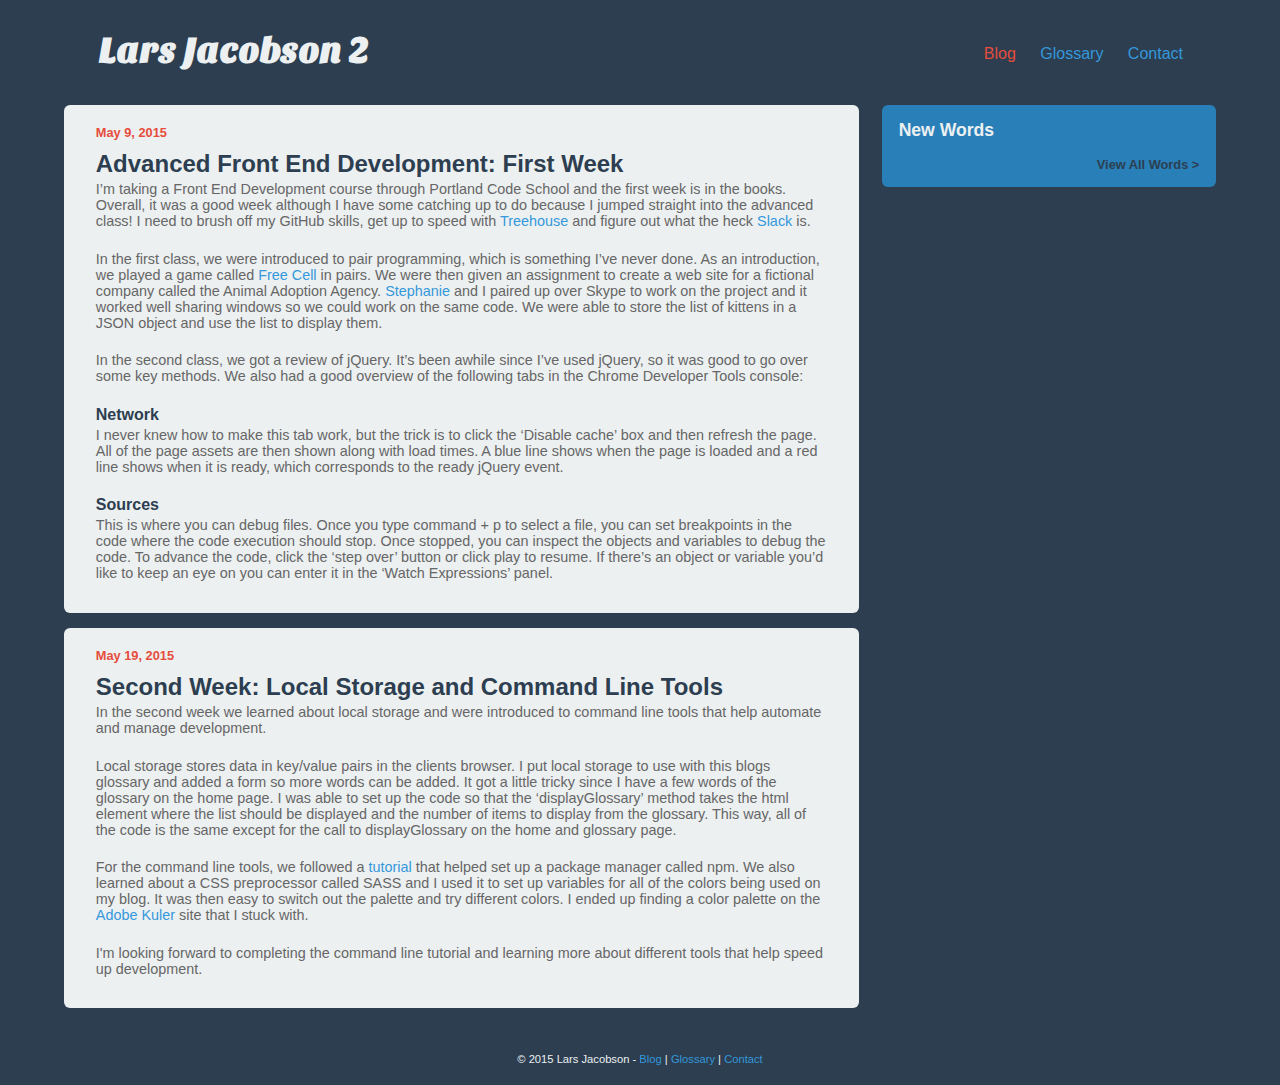
==== index.html @ bdba1811 "index back to 2" ====
<!DOCTYPE html>
<html>
<head>
  <meta charset="utf-8">
  <title>Lars Jacobson 2</title>
  <link href='http://fonts.googleapis.com/css?family=Sansita+One' rel='stylesheet' type='text/css'>
  <link rel="stylesheet" href="css/normalize.css">
  <link rel="stylesheet" type="text/css" href="css/style-sass.css">
  <script type="text/javascript" src="js/jquery-1.11.3.min.js"></script>
  <script type="text/javascript" src="js/glossary.js"></script>
  <script type="text/javascript" src="js/home.js"></script>
  <meta name="viewport" content="width=device-width, initial-scale=1.0">
</head>
<body>
<div class="container">
  <header>
    <h1><a href="index.html">Lars Jacobson 2</a></h1>
    <nav>
      <ul>
        <li><a href="index.html" class="selected">Blog</a></li>
        <li><a href="glossary.html">Glossary</a></li>
        <li><a href="contact.html">Contact</a></li>
      </ul>
    </nav>
  </header>
  
  <section>
    <article>
      <div class="date">May 9, 2015</div>
      <h2>Advanced Front End Development: First Week</h2>
      <p>I’m taking a Front End Development course through Portland Code School and the first week is in the books. Overall, it was a good week although I have some catching up to do because I jumped straight into the advanced class! I need to brush off my GitHub skills, get up to speed with <a href="https://teamtreehouse.com/" target="blank">Treehouse</a> and figure out what the heck <a href="https://slack.com/" target="blank">Slack</a> is.</p>
      <p>In the first class, we were introduced to pair programming, which is something I’ve never done. As an introduction, we played a game called <a href="http://www.123freecell.com/" target="blank">Free Cell</a>  in pairs. We were then given an assignment to create a web site for a fictional company called the Animal Adoption Agency. <a href="http://stephanieargy.github.io/journal/" target="blank">Stephanie</a> and I paired up over Skype to work on the project and it worked well sharing windows so we could work on the same code. We were able to store the list of kittens in a JSON object and use the list to display them.</p>
      <p>In the second class, we got a review of jQuery. It’s been awhile since I’ve used jQuery, so it was good to go over some key methods. We also had a good overview of the following tabs in the Chrome Developer Tools console:</p>
      <h3>Network</h3>
      <p>I never knew how to make this tab work, but the trick is to click the ‘Disable cache’ box and then refresh the page. All of the page assets are then shown along with load times. A blue line shows when the page is loaded and a red line shows when it is ready, which corresponds to the ready jQuery event.</p>
      <h3>Sources</h3>
      <p>This is where you can debug files. Once you type command + p to select a file, you can set breakpoints in the code where the code execution should stop. Once stopped, you can inspect the objects and variables to debug the code. To advance the code, click the ‘step over’ button or click play to resume. If there’s an object or variable you’d like to keep an eye on you can enter it in the ‘Watch Expressions’ panel.</p>
    </article>
    <article>
      <div class="date">May 19, 2015</div>
      <h2>Second Week: Local Storage and Command Line Tools</h2>
      <p>In the second week we learned about local storage and were introduced to command line tools that help automate and manage development.</p>
      <p>Local storage stores data in key/value pairs in the clients browser. I put local storage to use with this blogs glossary and added a form so more words can be added. It got a little tricky since I have a few words of the glossary on the home page. I was able to set up the code so that the ‘displayGlossary’ method takes the html element where the list should be displayed and the number of items to display from the glossary. This way, all of the code is the same except for the call to displayGlossary on the home and glossary page.</p>
      <p>For the command line tools, we followed a <a href="http://webdesign.tutsplus.com/articles/the-command-line-for-web-design-introduction--cms-23493" target="blank">tutorial</a> that helped set up a package manager called npm. We also learned about a CSS preprocessor called SASS and I used it to set up variables for all of the colors being used on my blog. It was then easy to switch out the palette and try different colors. I ended up finding a color palette on the <a href="https://color.adobe.com" target="blank">Adobe Kuler</a> site that I stuck with. </p>
      <p>I'm looking forward to completing the command line tutorial and learning more about different tools that help speed up development. </p>
    </article>
  </section>

  <aside>
    <h4>New Words</h4>
    <dl id="glossaryList"></dl>
    <a href="glossary.html" id="view-glossary">View All Words ></a>
  </aside>
  

  <footer>
  &copy; 2015 Lars Jacobson  -  <a href="index.html">Blog</a> | <a href="glossary.html">Glossary</a> | <a href="contact.html">Contact</a>
  </footer>
</div>
</body>
</html>
---- css/style-sass.css ----
.reset, h2, header nav, header nav ul, aside h4, #glossary, aside dt, aside dd {
  padding: 0;
  margin: 0; }

/****************************************************
GENERAL
****************************************************/
.container {
  max-width: 1200px;
  margin: 0 auto;
  padding: 0 5%; }

body {
  background-color: #2C3E50; }

a {
  text-decoration: none;
  color: #3498DB; }

h2 {
  color: #2C3E50; }

p {
  color: #666;
  margin: 0 0 1.5em;
  padding: 0; }

section {
  float: left;
  width: 100%; }

/****************************************************
HEADER
****************************************************/
header {
  margin-bottom: 20px; }

header h1 a {
  color: #ECF0F1; }

h1 {
  text-align: center;
  width: 100%;
  font-family: 'Sansita One', cursive;
  font-size: 2.2em; }

body {
  font-size: 1em; }

/****************************************************
NAV
****************************************************/
header nav {
  border-radius: 6px;
  width: 100%;
  background-color: #2C3E50; }

header nav ul {
  list-style: none;
  text-align: center; }

header nav li {
  display: inline-block;
  padding: 5px;
  margin: 0; }

header nav li .selected {
  color: #E74C3C; }

header nav li a {
  color: #3498DB; }

/****************************************************
ARTICLE
****************************************************/
article {
  background-color: #ECF0F1;
  border-radius: 6px;
  margin-bottom: 15px;
  padding: 20px 4% 10px; }

article .date {
  color: #E74C3C;
  font-size: 0.8em;
  font-weight: bold; }

article h2 {
  color: #2C3E50;
  margin: 10px 0 3px;
  padding: 0; }

article h3 {
  color: #2C3E50;
  font-size: 1em;
  margin: 0 0 3px;
  padding: 0; }

article p {
  font-size: 0.9em; }

/****************************************************
ASIDE
****************************************************/
aside {
  float: left;
  width: 100%;
  padding: 0;
  margin: 0px 0 0;
  border-radius: 6px;
  background-color: #2980B9; }

aside h4 {
  color: #ECF0F1;
  font-size: 1.1em;
  margin: 15px 5%; }

aside h4 a {
  color: #2C3E50; }

/****************************************************
PAGE: BLOG
****************************************************/
aside dt {
  font-size: 0.9em;
  color: #ECF0F1;
  font-weight: bold; }

aside dd {
  font-size: 0.8em;
  margin-top: 0.3em;
  margin-bottom: 1em;
  color: #ECF0F1; }

aside dt a {
  color: #2C3E50; }

#view-glossary {
  width: 100%;
  text-align: right;
  display: block;
  color: #2C3E50;
  margin: 0 -5% 15px;
  font-weight: bold;
  font-size: 0.8em; }

aside .glossary-word {
  padding: 15px 5%; }

aside .glossary-word:nth-child(2n + 1) {
  background-color: #3498DB; }

/****************************************************
PAGE: GLOSSARY
****************************************************/
#glossary-form {
  background-color: #2980B9;
  border-radius: 6px;
  margin: 0;
  padding: 0;
  margin-bottom: 5px; }

#glossary-form form {
  width: 90%;
  padding: 15px 5%;
  margin: 0; }

#glossary-form form label {
  display: block;
  text-align: left;
  font-size: 0.8em;
  padding-bottom: 0.4em;
  width: 100%; }

#glossary-form form input, #glossary-form form textarea {
  width: 100%;
  margin-bottom: 0.8em; }

#reset-button {
  display: block;
  float: left;
  clear: both; }

#add-word-button {
  display: block;
  float: right; }

#glossary-list article {
  clear: both;
  padding-top: 20px; }

button {
  border-radius: 4px;
  background-color: #666;
  color: #fff;
  border: none;
  padding: 0.8em;
  font-size: 0.7em; }

#reset-button {
  background-color: #999; }

#add-word-button {
  background-color: #2C3E50;
  margin-bottom: 15px; }

article #wordList {
  padding: 10px 5%; }

article #wordList dt {
  padding: 0;
  margin: 0 0 5px;
  font-size: 1em;
  font-weight: bold;
  color: #2C3E50; }

article #wordList dd {
  padding: 0;
  margin: 0;
  font-size: 0.9em;
  margin-bottom: 1em; }

/****************************************************
FOOTER
****************************************************/
footer {
  clear: both;
  text-align: center;
  font-size: 0.7em;
  padding: 20px 0 20px;
  color: #ECF0F1; }

footer a {
  color: #3498DB; }

/****************************************************
RESPONSIVE
****************************************************/
@media screen and (min-width: 660px) {
  header nav li {
    display: inline-block;
    padding: 5px 10px;
    margin: 0; }
  section {
    float: left;
    width: 69%; }
  aside {
    float: right;
    width: 29%; }
  footer {
    padding-top: 30px; }
  /****************************************************
  PAGE: GLOSSARY
  ****************************************************/
  #glossary-list {
    width: 100%; }
  #glossary-form {
    float: left;
    width: 28%; }
  #glossary-form form {
    padding-top: 15px; }
  #glossary-list {
    clear: none;
    float: right;
    width: 69%;
    padding: 0;
    margin-left: 3%; }
  #add-word-button {
    clear: both;
    display: block;
    float: left;
    margin-top: 10px; }
  header {
    border-radius: 4px;
    width: 100%;
    height: 70px;
    margin-top: 15px; }
  header h1 {
    float: left;
    width: 40%;
    margin: 15px 3%;
    padding: 0;
    text-align: left; }
  header nav {
    float: right;
    width: 40%;
    background-color: inherit;
    margin: 25px 0;
    padding: 0; }
  header nav ul {
    text-align: right;
    margin-right: 5%; }
  header h1 a {
    color: #ECF0F1; } }
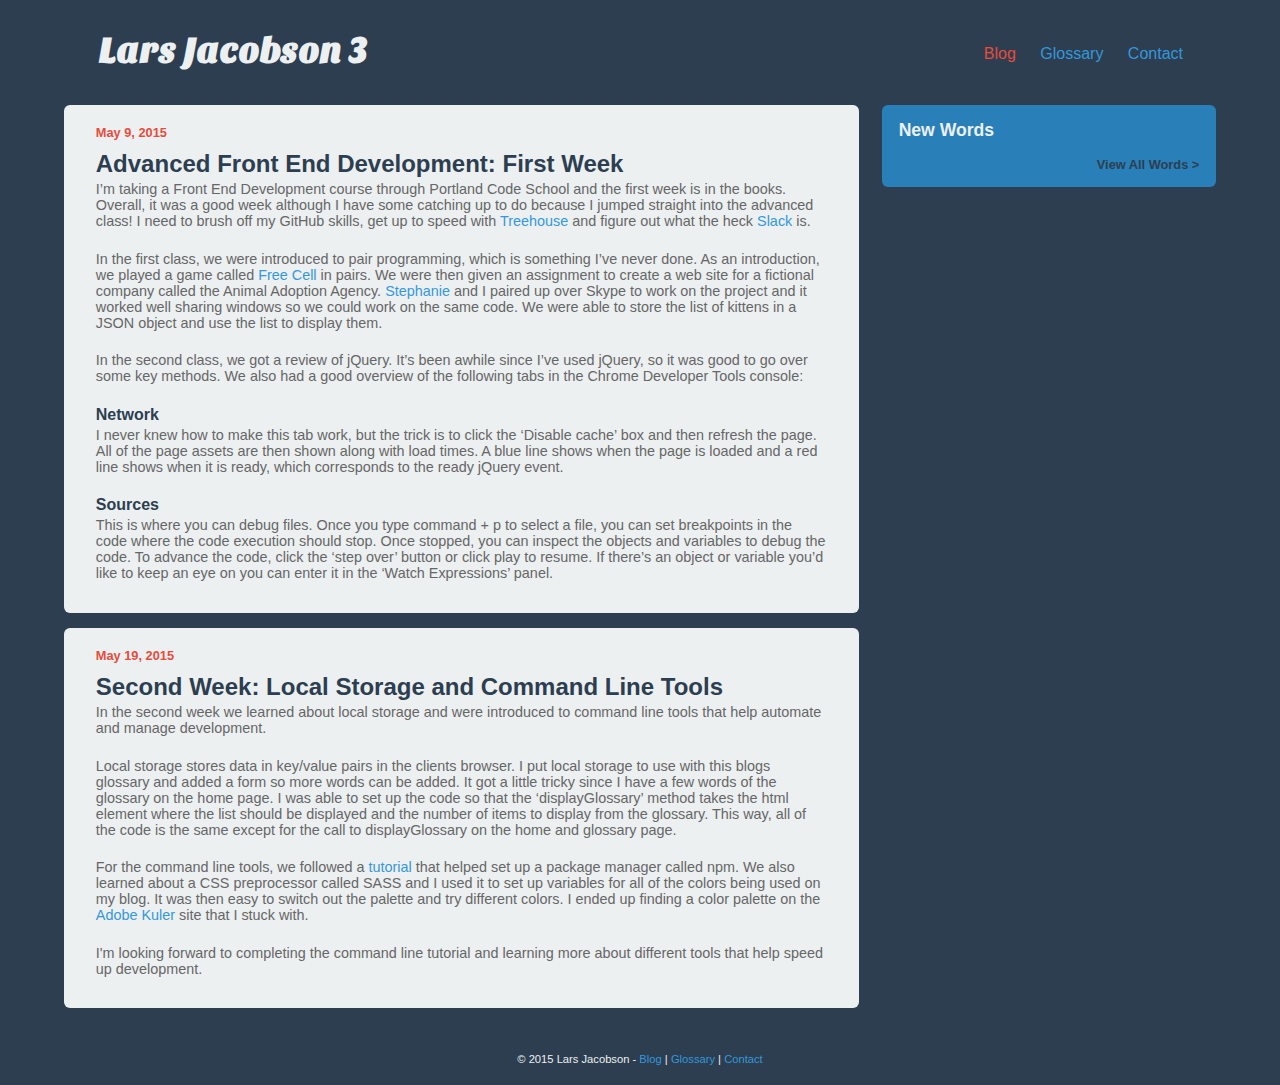
==== commit 6daae56f: "test 3" ====
--- a/index.html
+++ b/index.html
@@ -14,7 +14,7 @@
 <body>
 <div class="container">
   <header>
-    <h1><a href="index.html">Lars Jacobson 2</a></h1>
+    <h1><a href="index.html">Lars Jacobson 3</a></h1>
     <nav>
       <ul>
         <li><a href="index.html" class="selected">Blog</a></li>
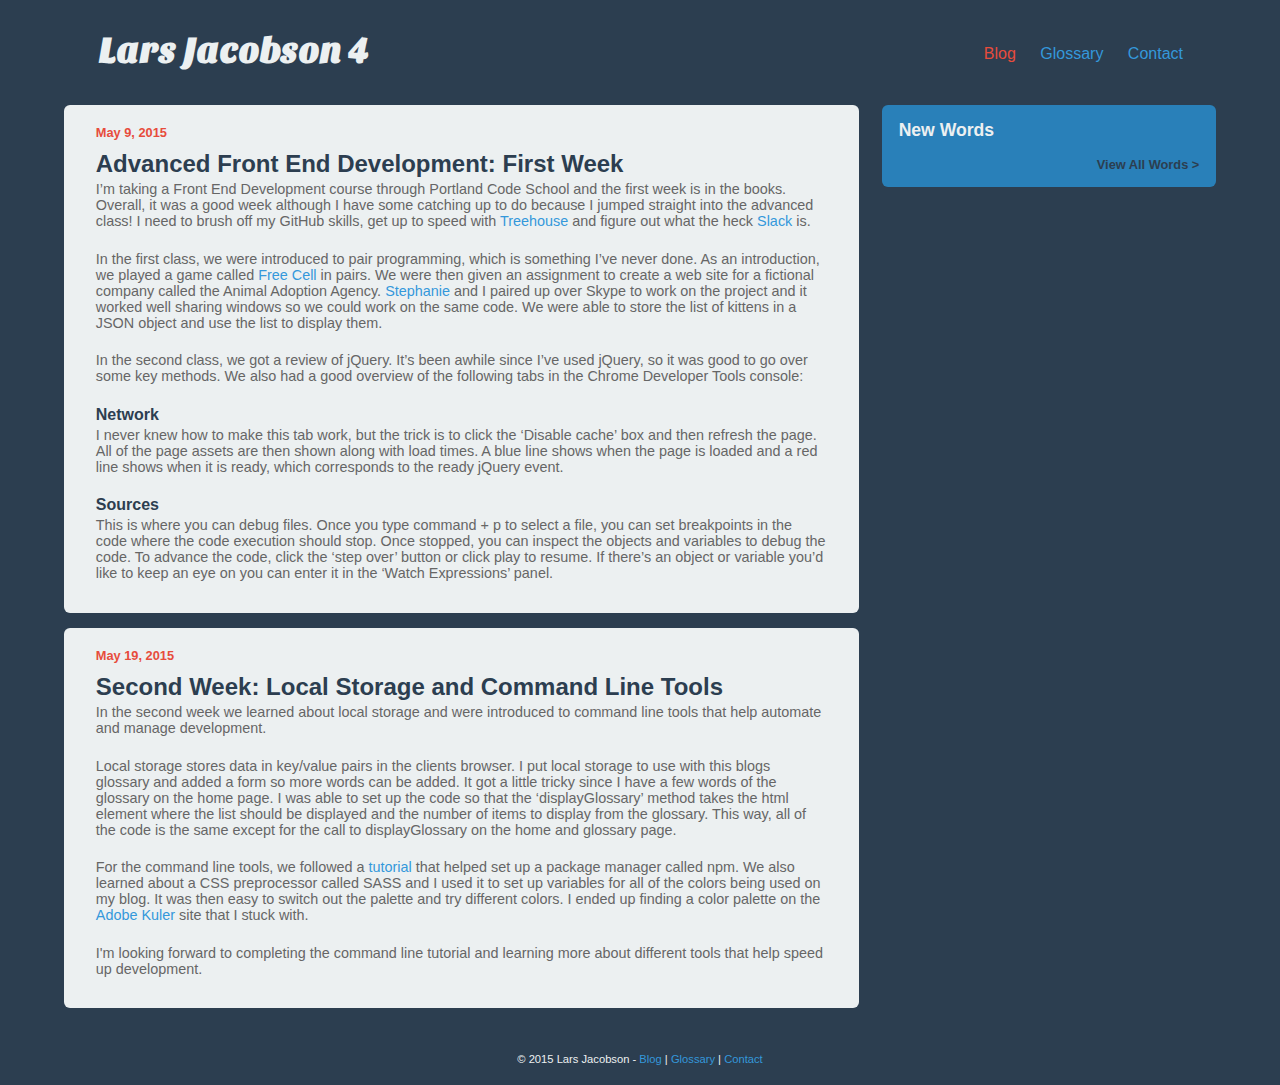
==== commit e814a65f: "test 4" ====
--- a/index.html
+++ b/index.html
@@ -14,7 +14,7 @@
 <body>
 <div class="container">
   <header>
-    <h1><a href="index.html">Lars Jacobson 3</a></h1>
+    <h1><a href="index.html">Lars Jacobson 4</a></h1>
     <nav>
       <ul>
         <li><a href="index.html" class="selected">Blog</a></li>
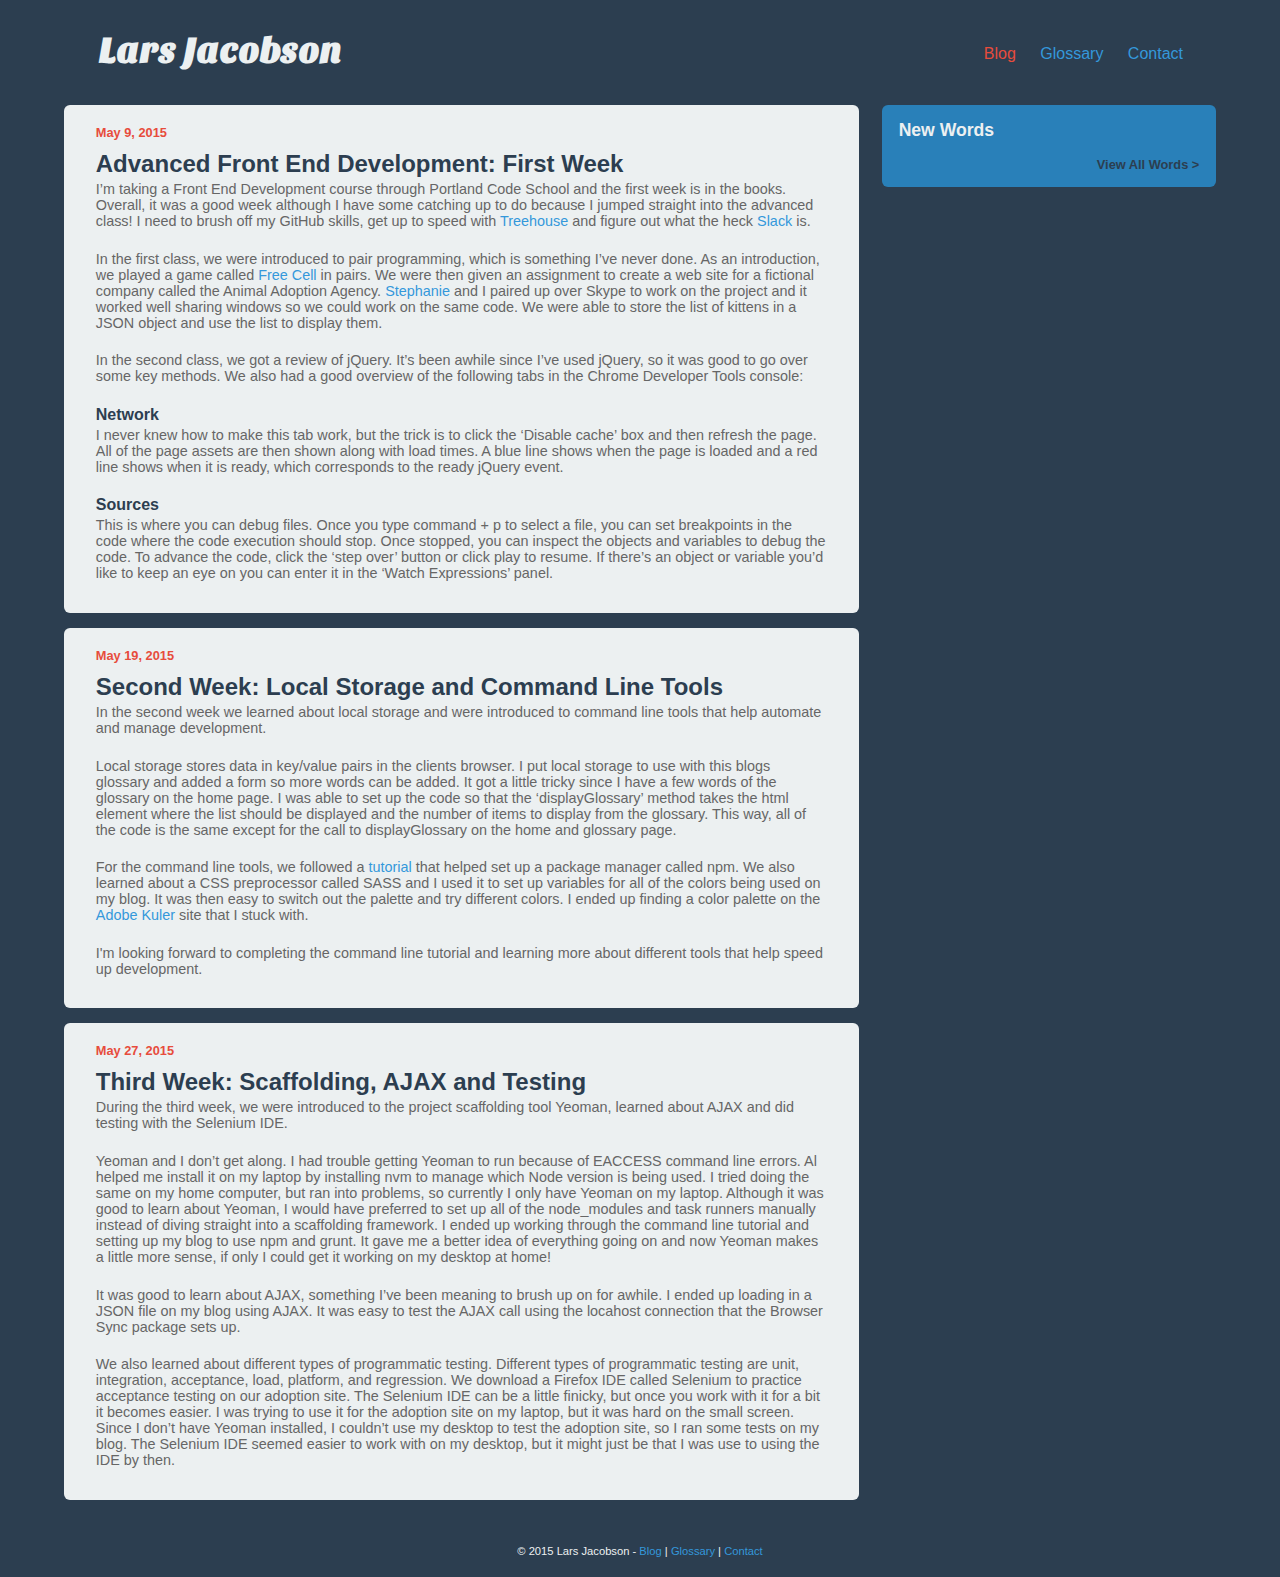
==== commit 24786035: "add 3rd week blog entry" ====
--- a/index.html
+++ b/index.html
@@ -2,7 +2,7 @@
 <html>
 <head>
   <meta charset="utf-8">
-  <title>Lars Jacobson 2</title>
+  <title>Lars Jacobson</title>
   <link href='http://fonts.googleapis.com/css?family=Sansita+One' rel='stylesheet' type='text/css'>
   <link rel="stylesheet" href="css/normalize.css">
   <link rel="stylesheet" type="text/css" href="css/style-sass.css">
@@ -14,7 +14,7 @@
 <body>
 <div class="container">
   <header>
-    <h1><a href="index.html">Lars Jacobson 4</a></h1>
+    <h1><a href="index.html">Lars Jacobson</a></h1>
     <nav>
       <ul>
         <li><a href="index.html" class="selected">Blog</a></li>
@@ -44,6 +44,14 @@
       <p>For the command line tools, we followed a <a href="http://webdesign.tutsplus.com/articles/the-command-line-for-web-design-introduction--cms-23493" target="blank">tutorial</a> that helped set up a package manager called npm. We also learned about a CSS preprocessor called SASS and I used it to set up variables for all of the colors being used on my blog. It was then easy to switch out the palette and try different colors. I ended up finding a color palette on the <a href="https://color.adobe.com" target="blank">Adobe Kuler</a> site that I stuck with. </p>
       <p>I'm looking forward to completing the command line tutorial and learning more about different tools that help speed up development. </p>
     </article>
+    <article>
+      <div class="date">May 27, 2015</div>
+      <h2>Third Week: Scaffolding, AJAX and Testing</h2>
+      <p>During the third week, we were introduced to the project scaffolding tool Yeoman, learned about AJAX and did testing with the Selenium IDE.</p>
+      <p>Yeoman and I don’t get along. I had trouble getting Yeoman to run because of EACCESS command line errors. Al helped me install it on my laptop by installing nvm to manage which Node version is being used. I tried doing the same on my home computer, but ran into problems, so currently I only have Yeoman on my laptop. Although it was good to learn about Yeoman, I would have preferred to set up all of the node_modules and task runners manually instead of diving straight into a scaffolding framework. I ended up working through the command line tutorial and setting up my blog to use npm and grunt. It gave me a better idea of everything going on and now Yeoman makes a little more sense, if only I could get it working on my desktop at home!</p>
+      <p>It was good to learn about AJAX, something I’ve been meaning to brush up on for awhile. I ended up loading in a JSON file on my blog using AJAX. It was easy to test the AJAX call using the locahost connection that the Browser Sync package sets up.</p>
+      <p>We also learned about different types of programmatic testing. Different types of programmatic testing are unit, integration, acceptance, load, platform, and regression. We download a Firefox IDE called Selenium to practice acceptance testing on our adoption site. The Selenium IDE can be a little finicky, but once you work with it for a bit it becomes easier. I was trying to use it for the adoption site on my laptop, but it was hard on the small screen. Since I don’t have Yeoman installed, I couldn’t use my desktop to test the adoption site, so I ran some tests on my blog. The Selenium IDE seemed easier to work with on my desktop, but it might just be that I was use to using the IDE by then.  </p>
+    </article>
   </section>
 
   <aside>
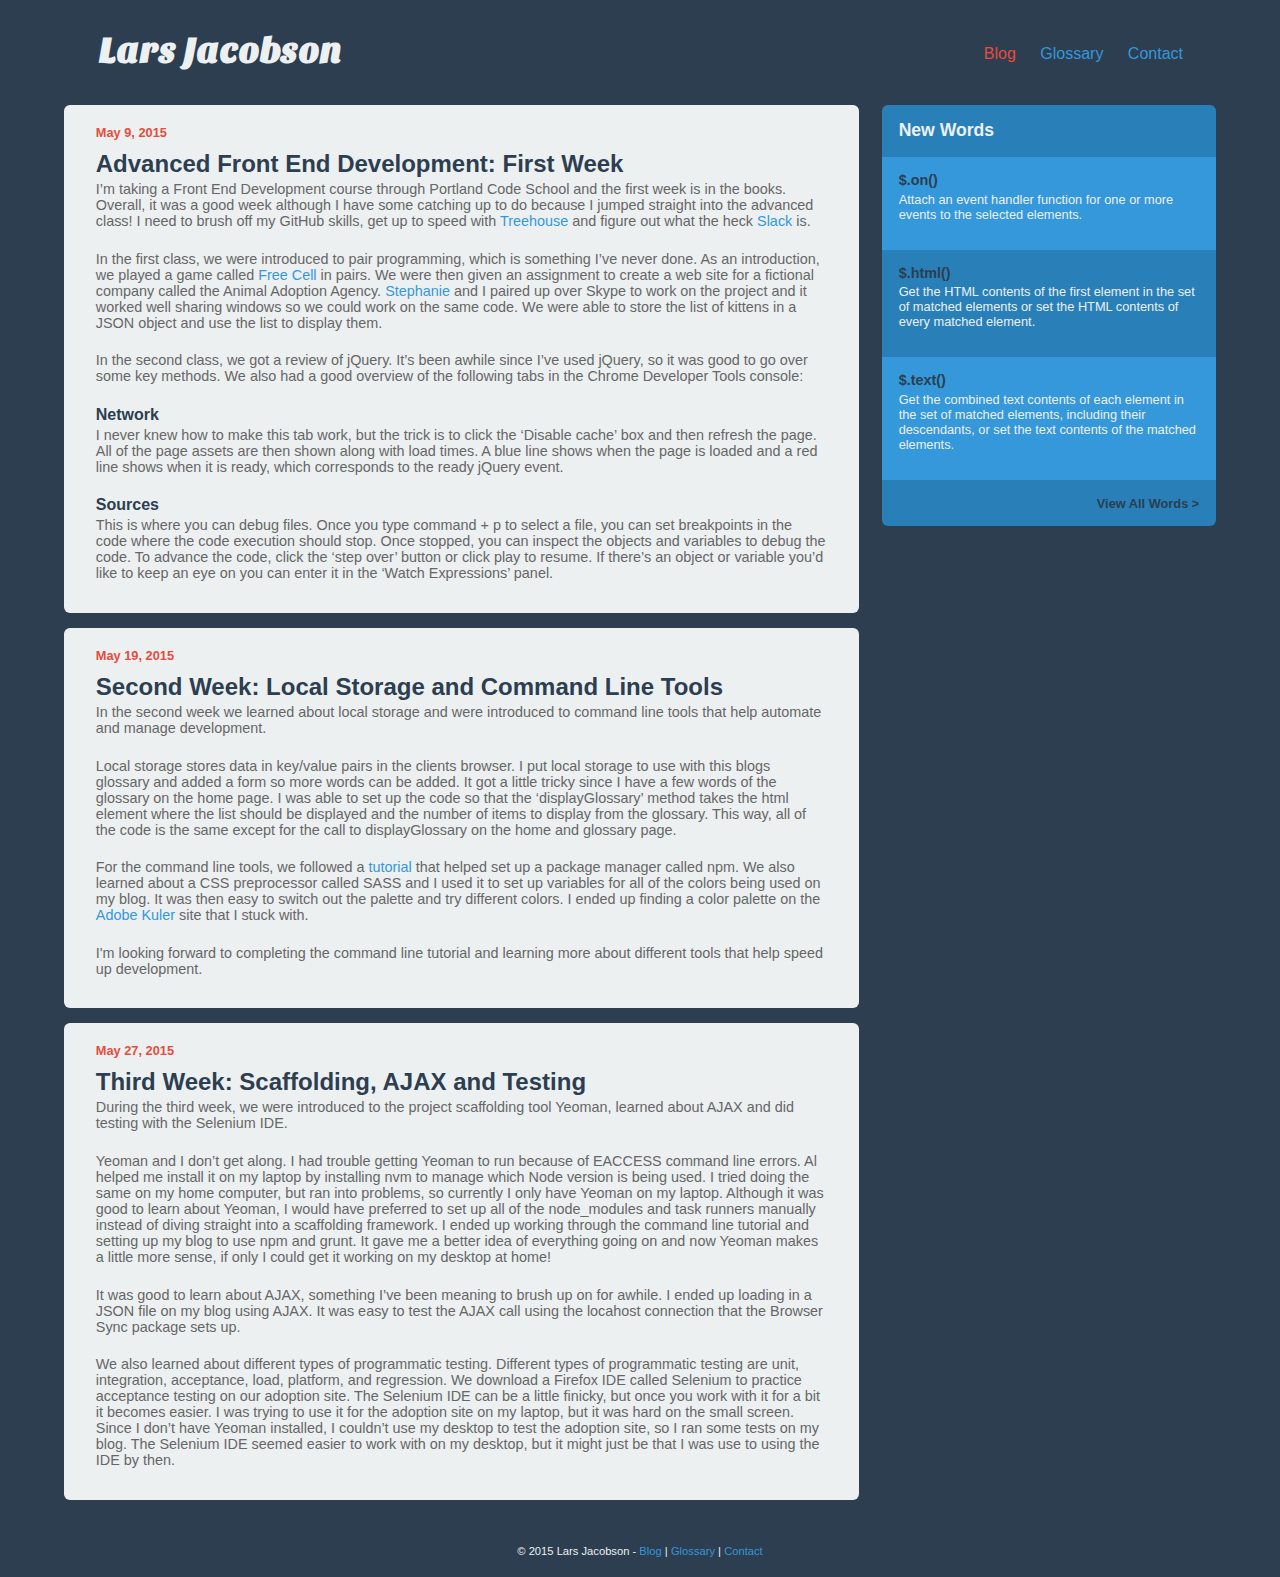
==== commit 2ffdb268: "save glossary to apigee" ====
--- a/index.html
+++ b/index.html
@@ -7,6 +7,7 @@
   <link rel="stylesheet" href="css/normalize.css">
   <link rel="stylesheet" type="text/css" href="css/style-sass.css">
   <script type="text/javascript" src="js/jquery-1.11.3.min.js"></script>
+  <script type="text/javascript" src="js/apigee-javascript-sdk-2.0.9/apigee.js"></script>
   <script type="text/javascript" src="js/glossary.js"></script>
   <script type="text/javascript" src="js/home.js"></script>
   <meta name="viewport" content="width=device-width, initial-scale=1.0">
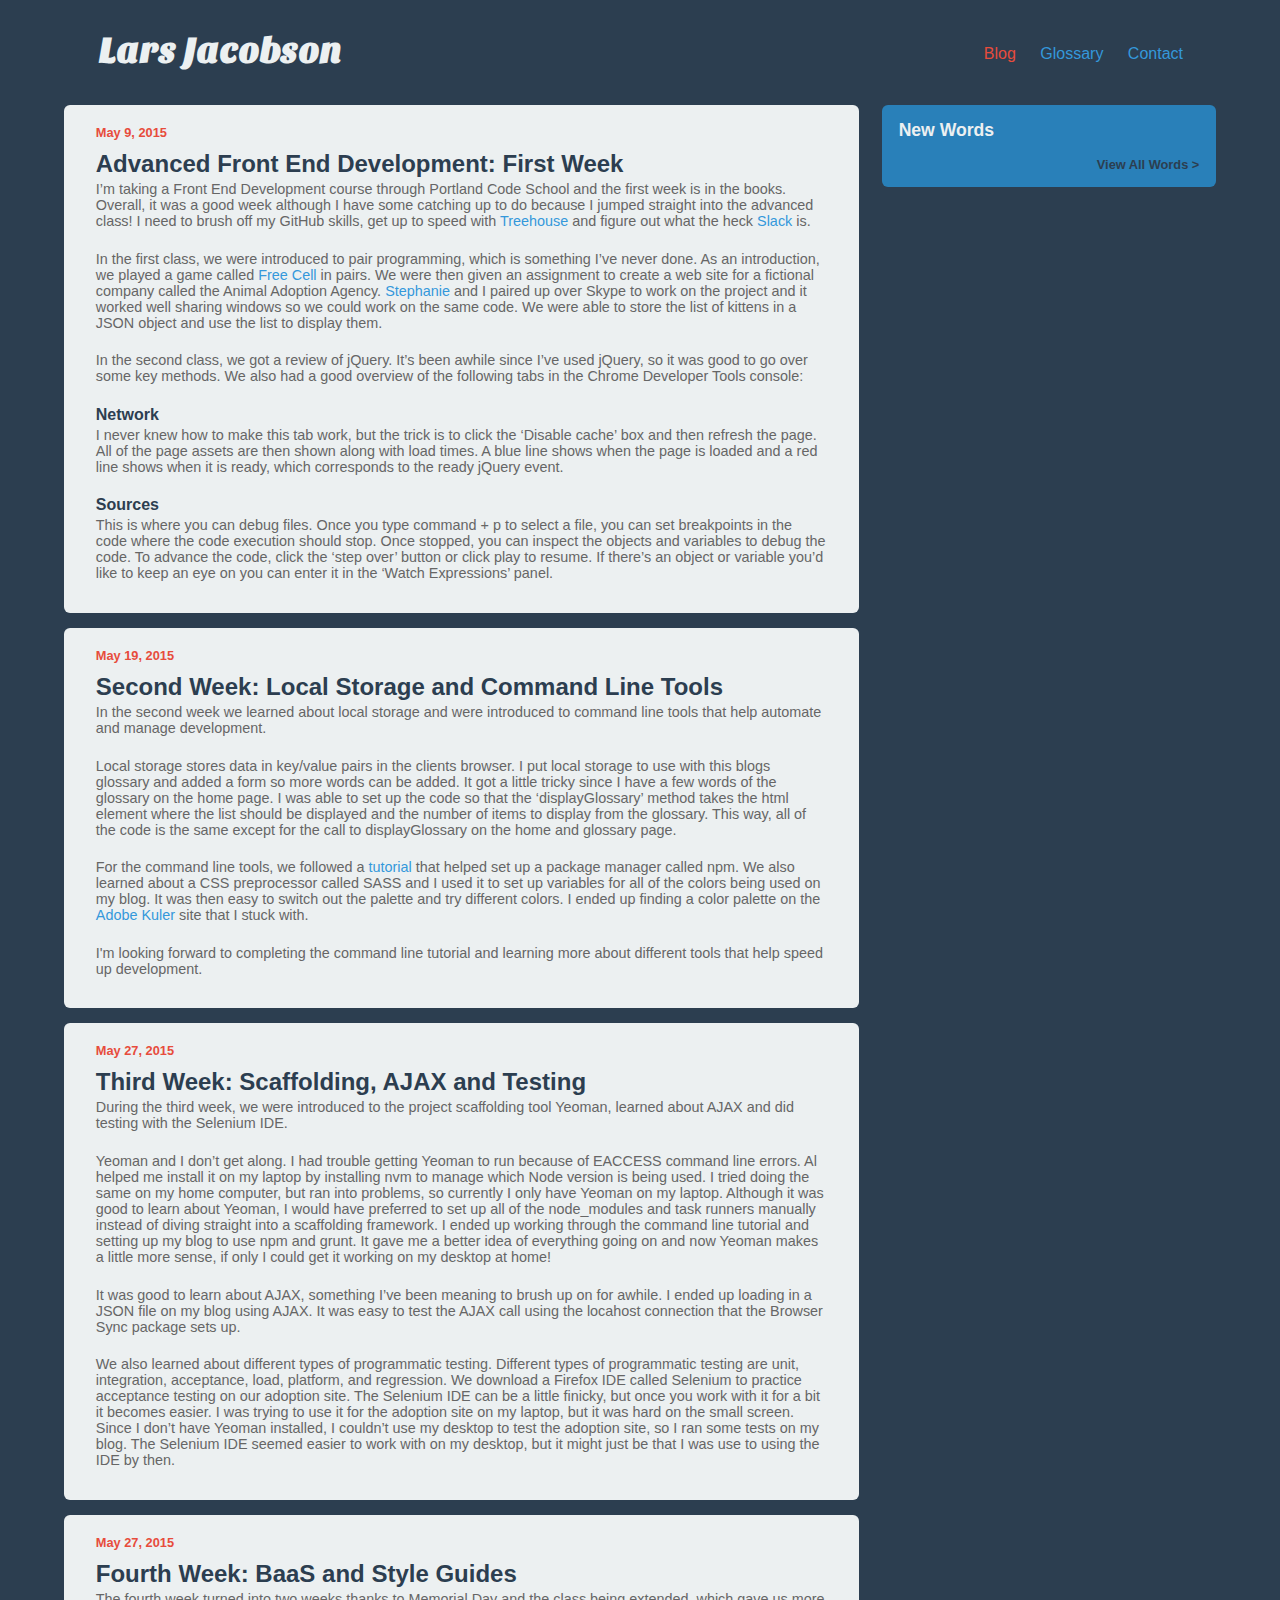
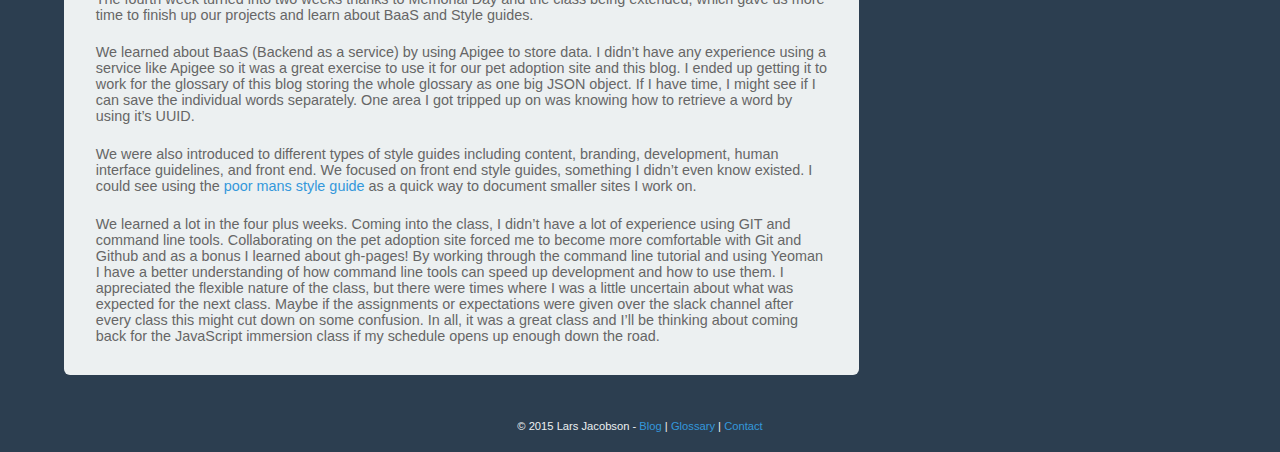
==== commit 076fb37f: "add 4th week blog post" ====
--- a/index.html
+++ b/index.html
@@ -53,6 +53,14 @@
       <p>It was good to learn about AJAX, something I’ve been meaning to brush up on for awhile. I ended up loading in a JSON file on my blog using AJAX. It was easy to test the AJAX call using the locahost connection that the Browser Sync package sets up.</p>
       <p>We also learned about different types of programmatic testing. Different types of programmatic testing are unit, integration, acceptance, load, platform, and regression. We download a Firefox IDE called Selenium to practice acceptance testing on our adoption site. The Selenium IDE can be a little finicky, but once you work with it for a bit it becomes easier. I was trying to use it for the adoption site on my laptop, but it was hard on the small screen. Since I don’t have Yeoman installed, I couldn’t use my desktop to test the adoption site, so I ran some tests on my blog. The Selenium IDE seemed easier to work with on my desktop, but it might just be that I was use to using the IDE by then.  </p>
     </article>
+    <article>
+      <div class="date">May 27, 2015</div>
+      <h2>Fourth Week: BaaS and Style Guides</h2>
+      <p>The fourth week turned into two weeks thanks to Memorial Day and the class being extended, which gave us more time to finish up our projects and learn about BaaS and Style guides.</p>
+      <p>We learned about BaaS (Backend as a service) by using Apigee to store data. I didn’t have any experience using a service like Apigee so it was a great exercise to use it for our pet adoption site and this blog. I ended up getting it to work for the glossary of this blog storing the whole glossary as one big JSON object. If I have time, I might see if I can save the individual words separately. One area I got tripped up on was knowing how to retrieve a word by using it’s UUID.</p>
+      <p>We were also introduced to different types of style guides including content, branding, development, human interface guidelines, and front end. We focused on front end style guides, something I didn’t even know existed. I could see using the <a href="http://www.poormansstyleguide.com/" target="blank">poor mans style guide</a> as a quick way to document smaller sites I work on.</p>
+      <p>We learned a lot in the four plus weeks. Coming into the class, I didn’t have a lot of experience using GIT and command line tools. Collaborating on the pet adoption site forced me to become more comfortable with Git and Github and as a bonus I learned about gh-pages! By working through the command line tutorial and using Yeoman I have a better understanding of how command line tools can speed up development and how to use them. I appreciated the flexible nature of the class, but there were times where I was a little uncertain about what was expected for the next class. Maybe if the assignments or expectations were given over the slack channel after every class this might cut down on some confusion. In all, it was a great class and I’ll be thinking about coming back for the JavaScript immersion class if my schedule opens up enough down the road.</p>
+    </article>
   </section>
 
   <aside>
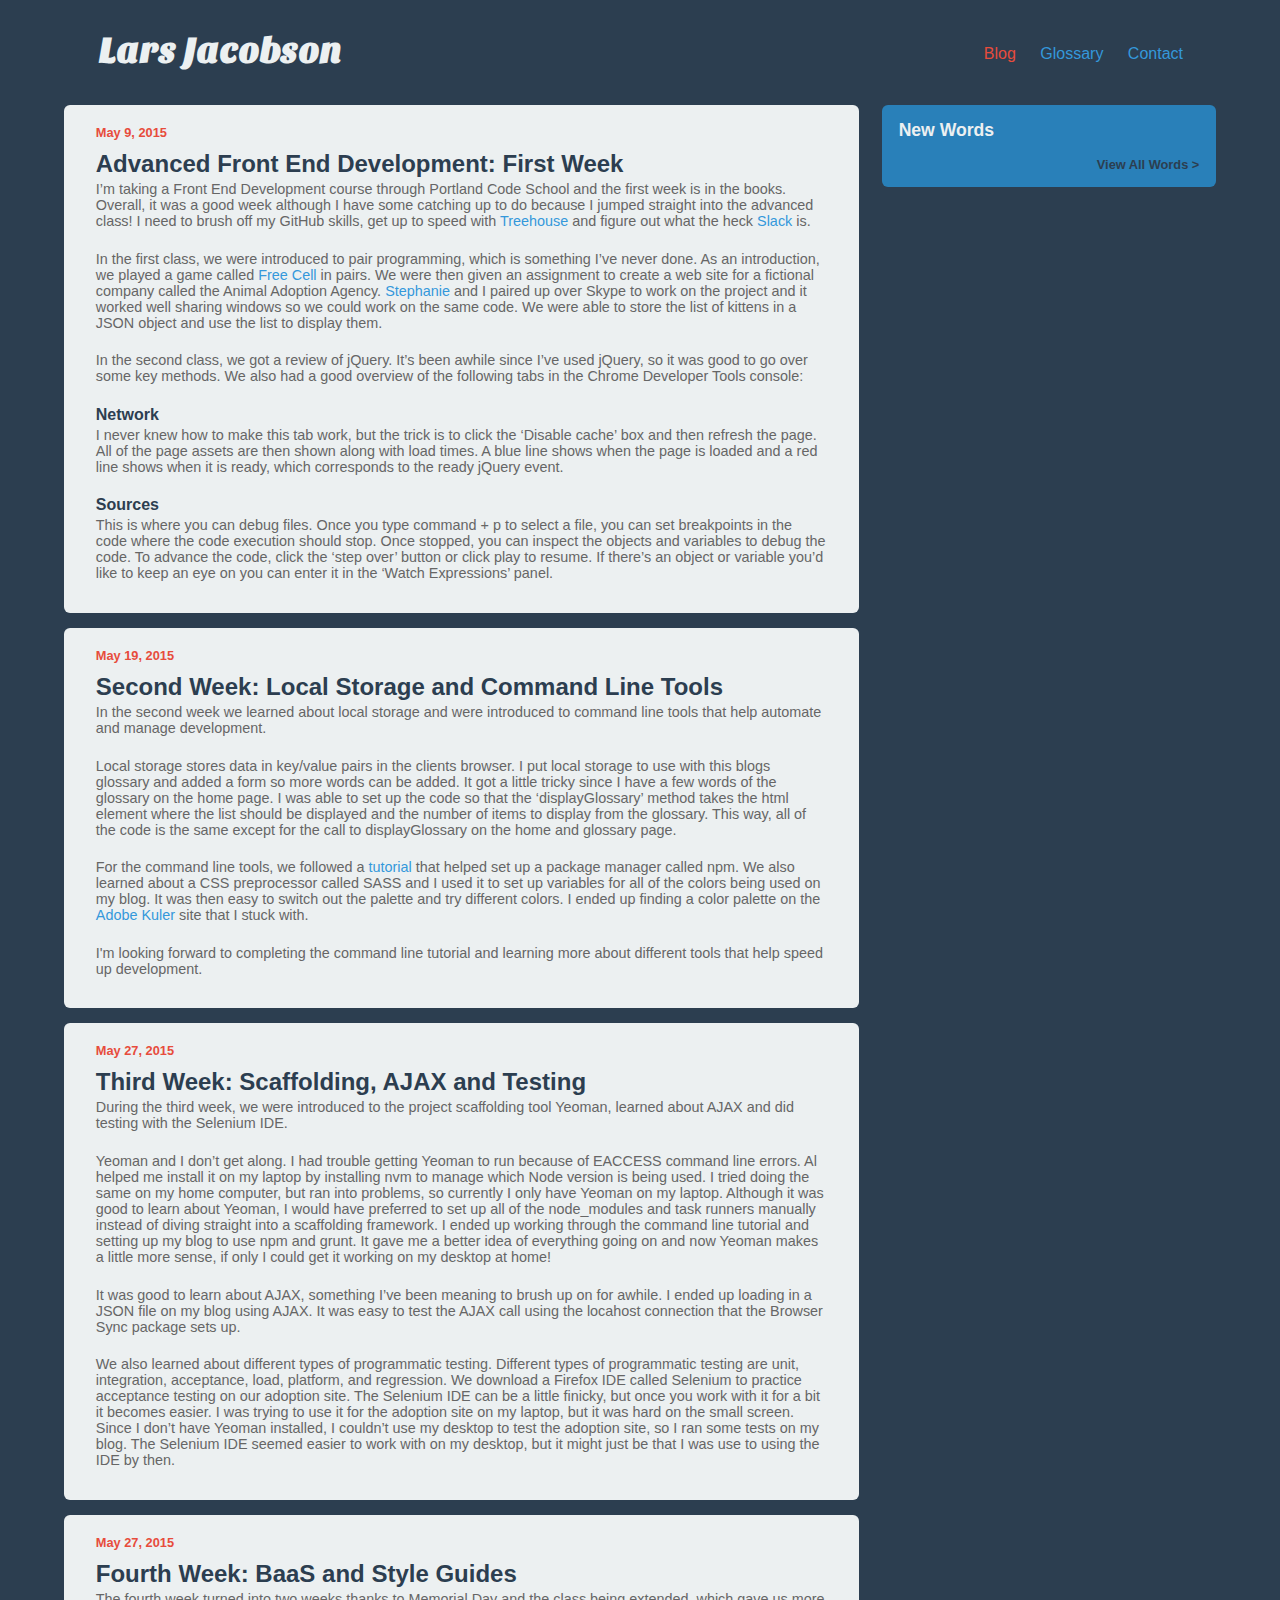
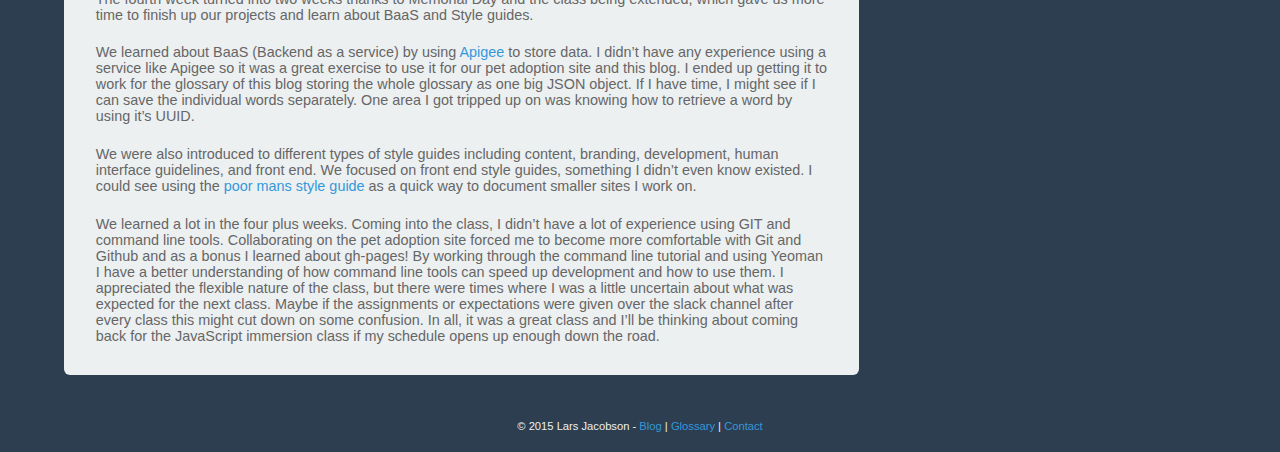
==== commit 37249564: "add apigee link" ====
--- a/index.html
+++ b/index.html
@@ -57,7 +57,7 @@
       <div class="date">May 27, 2015</div>
       <h2>Fourth Week: BaaS and Style Guides</h2>
       <p>The fourth week turned into two weeks thanks to Memorial Day and the class being extended, which gave us more time to finish up our projects and learn about BaaS and Style guides.</p>
-      <p>We learned about BaaS (Backend as a service) by using Apigee to store data. I didn’t have any experience using a service like Apigee so it was a great exercise to use it for our pet adoption site and this blog. I ended up getting it to work for the glossary of this blog storing the whole glossary as one big JSON object. If I have time, I might see if I can save the individual words separately. One area I got tripped up on was knowing how to retrieve a word by using it’s UUID.</p>
+      <p>We learned about BaaS (Backend as a service) by using <a href="http://apigee.com/about/" target="blank">Apigee</a> to store data. I didn’t have any experience using a service like Apigee so it was a great exercise to use it for our pet adoption site and this blog. I ended up getting it to work for the glossary of this blog storing the whole glossary as one big JSON object. If I have time, I might see if I can save the individual words separately. One area I got tripped up on was knowing how to retrieve a word by using it’s UUID.</p>
       <p>We were also introduced to different types of style guides including content, branding, development, human interface guidelines, and front end. We focused on front end style guides, something I didn’t even know existed. I could see using the <a href="http://www.poormansstyleguide.com/" target="blank">poor mans style guide</a> as a quick way to document smaller sites I work on.</p>
       <p>We learned a lot in the four plus weeks. Coming into the class, I didn’t have a lot of experience using GIT and command line tools. Collaborating on the pet adoption site forced me to become more comfortable with Git and Github and as a bonus I learned about gh-pages! By working through the command line tutorial and using Yeoman I have a better understanding of how command line tools can speed up development and how to use them. I appreciated the flexible nature of the class, but there were times where I was a little uncertain about what was expected for the next class. Maybe if the assignments or expectations were given over the slack channel after every class this might cut down on some confusion. In all, it was a great class and I’ll be thinking about coming back for the JavaScript immersion class if my schedule opens up enough down the road.</p>
     </article>
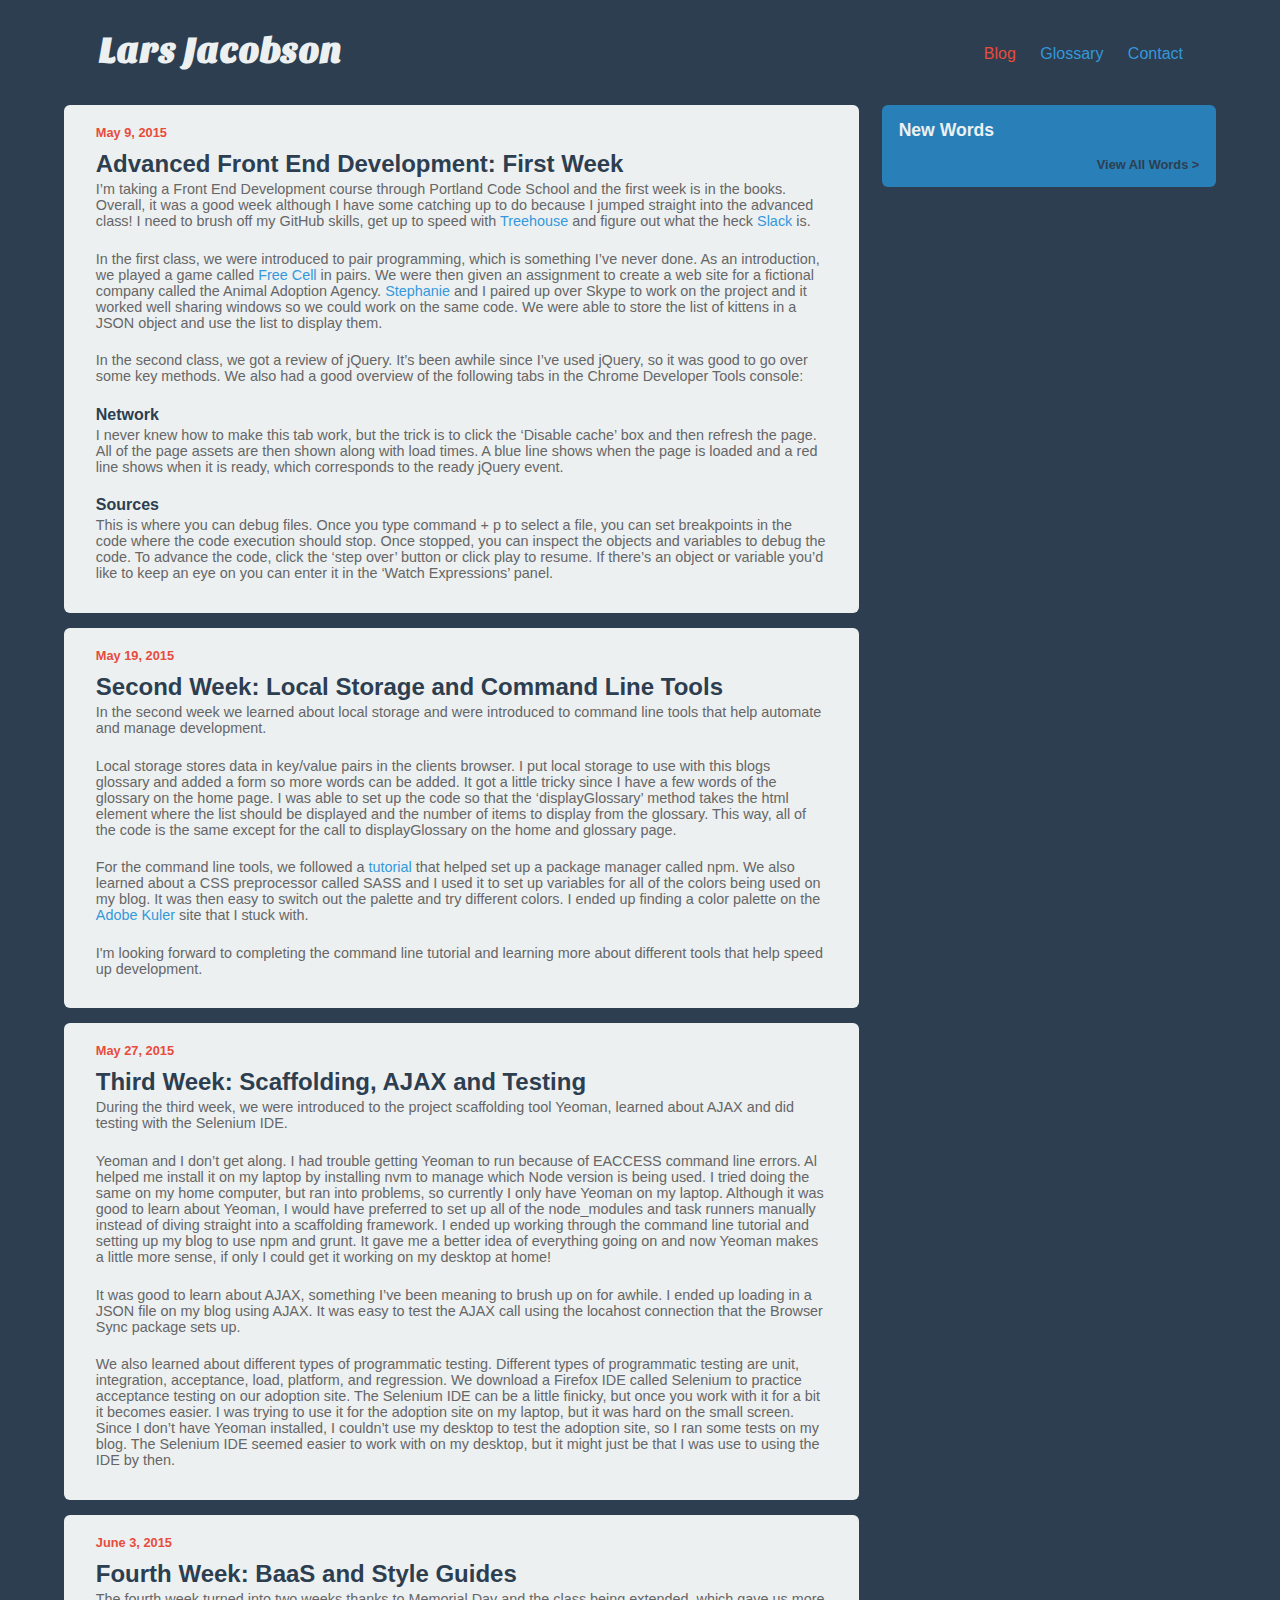
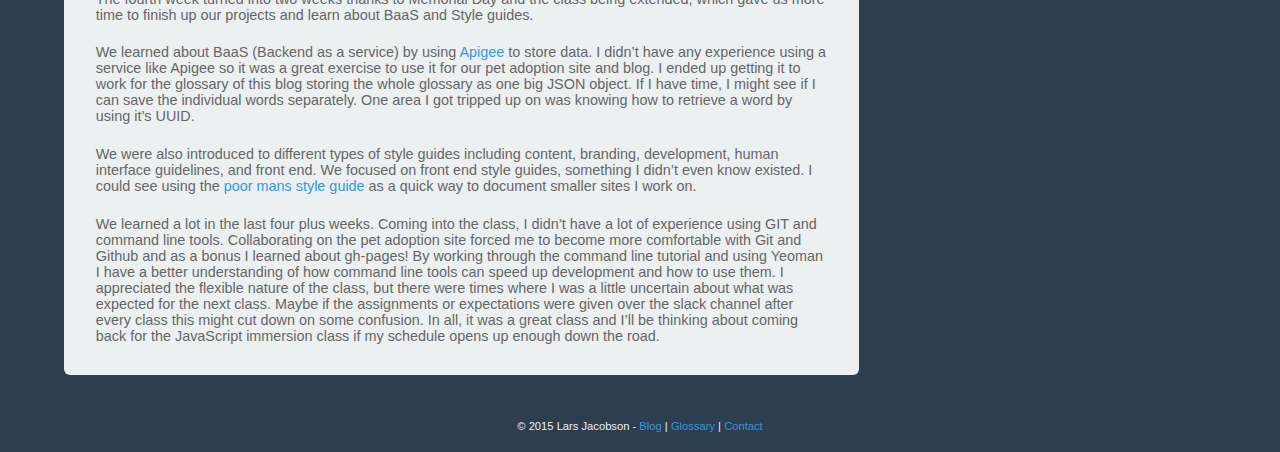
==== commit a327da83: "update 4th week blog date" ====
--- a/index.html
+++ b/index.html
@@ -54,12 +54,12 @@
       <p>We also learned about different types of programmatic testing. Different types of programmatic testing are unit, integration, acceptance, load, platform, and regression. We download a Firefox IDE called Selenium to practice acceptance testing on our adoption site. The Selenium IDE can be a little finicky, but once you work with it for a bit it becomes easier. I was trying to use it for the adoption site on my laptop, but it was hard on the small screen. Since I don’t have Yeoman installed, I couldn’t use my desktop to test the adoption site, so I ran some tests on my blog. The Selenium IDE seemed easier to work with on my desktop, but it might just be that I was use to using the IDE by then.  </p>
     </article>
     <article>
-      <div class="date">May 27, 2015</div>
+      <div class="date">June 3, 2015</div>
       <h2>Fourth Week: BaaS and Style Guides</h2>
       <p>The fourth week turned into two weeks thanks to Memorial Day and the class being extended, which gave us more time to finish up our projects and learn about BaaS and Style guides.</p>
-      <p>We learned about BaaS (Backend as a service) by using <a href="http://apigee.com/about/" target="blank">Apigee</a> to store data. I didn’t have any experience using a service like Apigee so it was a great exercise to use it for our pet adoption site and this blog. I ended up getting it to work for the glossary of this blog storing the whole glossary as one big JSON object. If I have time, I might see if I can save the individual words separately. One area I got tripped up on was knowing how to retrieve a word by using it’s UUID.</p>
+      <p>We learned about BaaS (Backend as a service) by using <a href="http://apigee.com/about/" target="blank">Apigee</a> to store data. I didn’t have any experience using a service like Apigee so it was a great exercise to use it for our pet adoption site and blog. I ended up getting it to work for the glossary of this blog storing the whole glossary as one big JSON object. If I have time, I might see if I can save the individual words separately. One area I got tripped up on was knowing how to retrieve a word by using it’s UUID.</p>
       <p>We were also introduced to different types of style guides including content, branding, development, human interface guidelines, and front end. We focused on front end style guides, something I didn’t even know existed. I could see using the <a href="http://www.poormansstyleguide.com/" target="blank">poor mans style guide</a> as a quick way to document smaller sites I work on.</p>
-      <p>We learned a lot in the four plus weeks. Coming into the class, I didn’t have a lot of experience using GIT and command line tools. Collaborating on the pet adoption site forced me to become more comfortable with Git and Github and as a bonus I learned about gh-pages! By working through the command line tutorial and using Yeoman I have a better understanding of how command line tools can speed up development and how to use them. I appreciated the flexible nature of the class, but there were times where I was a little uncertain about what was expected for the next class. Maybe if the assignments or expectations were given over the slack channel after every class this might cut down on some confusion. In all, it was a great class and I’ll be thinking about coming back for the JavaScript immersion class if my schedule opens up enough down the road.</p>
+      <p>We learned a lot in the last four plus weeks. Coming into the class, I didn’t have a lot of experience using GIT and command line tools. Collaborating on the pet adoption site forced me to become more comfortable with Git and Github and as a bonus I learned about gh-pages! By working through the command line tutorial and using Yeoman I have a better understanding of how command line tools can speed up development and how to use them. I appreciated the flexible nature of the class, but there were times where I was a little uncertain about what was expected for the next class. Maybe if the assignments or expectations were given over the slack channel after every class this might cut down on some confusion. In all, it was a great class and I’ll be thinking about coming back for the JavaScript immersion class if my schedule opens up enough down the road.</p>
     </article>
   </section>
 
